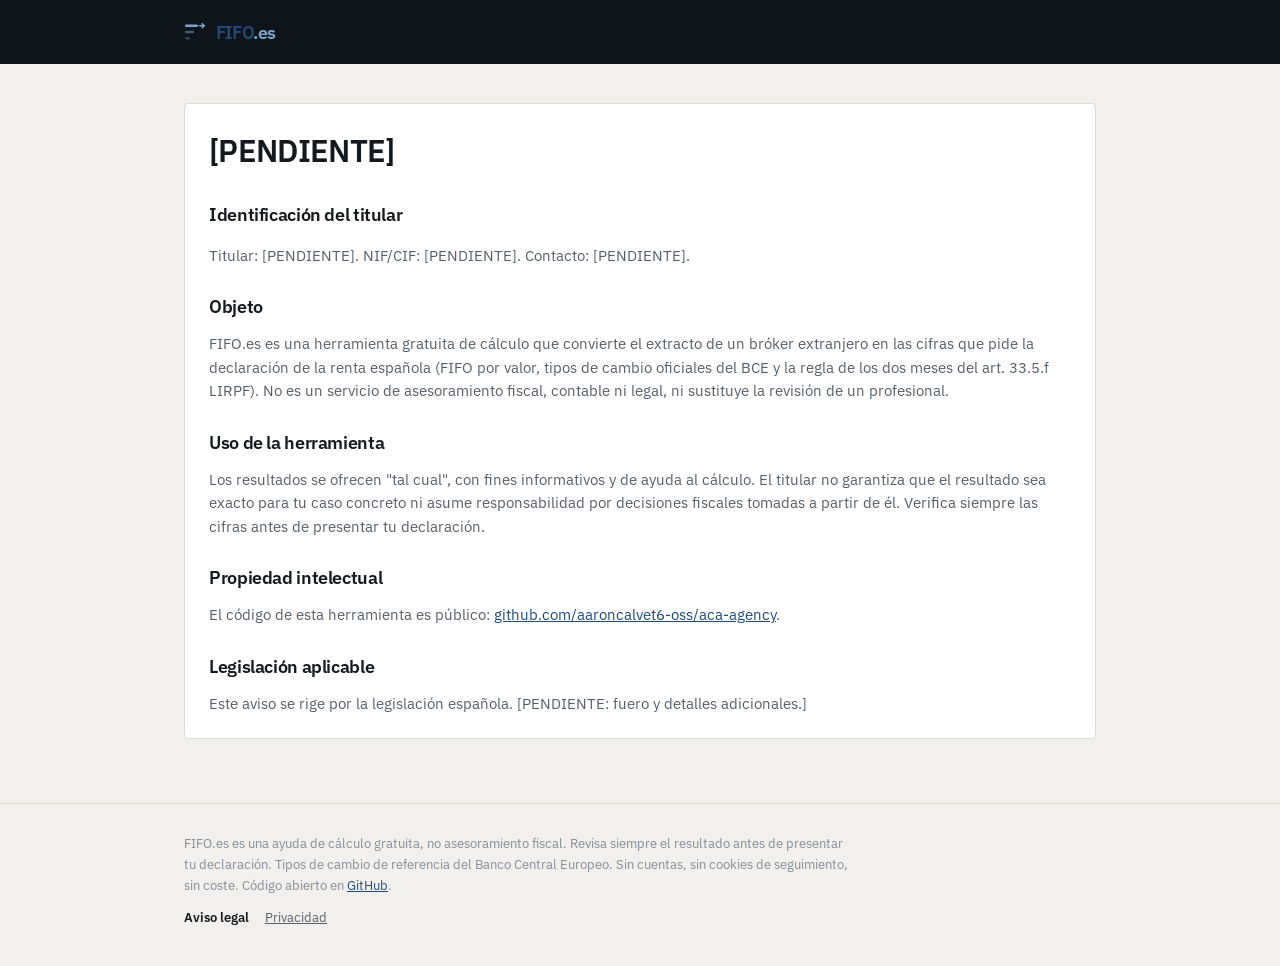
==== web/aviso-legal/index.html @ 1e1aaac0 "Cinco arreglos de detalle en la calculadora y añade /aviso-legal y /privacidad Arreglos: - El icono " ====
<!DOCTYPE html>
<html lang="es">
<head>
<meta charset="UTF-8">
<meta name="viewport" content="width=device-width, initial-scale=1">
<title>Aviso legal — FIFO.es</title>
<meta name="description" content="Aviso legal de FIFO.es.">
<link rel="icon" type="image/svg+xml" href="[data-uri]">
<link rel="preconnect" href="https://fonts.googleapis.com">
<link rel="preconnect" href="https://fonts.gstatic.com" crossorigin>
<link rel="stylesheet" href="https://fonts.googleapis.com/css2?family=IBM+Plex+Mono:wght@400;450;500;600&family=IBM+Plex+Sans:wght@400;450;500;600;700&display=swap">
<link rel="stylesheet" href="../estilo.css">
</head>
<body>

<header class="top">
  <div class="wrap">
    <a href="../" class="brand" style="text-decoration:none">
      <svg width="22" height="22" viewBox="0 0 22 22" fill="none" aria-hidden="true">
        <rect x="1" y="3.5" width="13" height="2.4" rx="1.2" fill="#7BA7D4"/>
        <rect x="1" y="9.8" width="9" height="2.4" rx="1.2" fill="#4E7CA8" opacity=".75"/>
        <rect x="1" y="16.1" width="5" height="2.4" rx="1.2" fill="#4E7CA8" opacity=".45"/>
        <path d="M15.6 4.7h4.6M20.2 4.7l-2-2M20.2 4.7l-2 2" stroke="#7BA7D4" stroke-width="1.6" stroke-linecap="round" stroke-linejoin="round"/>
      </svg>
      <b>FIFO<i>.es</i></b>
    </a>
  </div>
</header>

<main>
  <div class="wrap pila">
    <div class="card pad texto-legal">
      <h1>[PENDIENTE]</h1>

      <h2>Identificación del titular</h2>
      <p>Titular: [PENDIENTE]. NIF/CIF: [PENDIENTE]. Contacto: [PENDIENTE].</p>

      <h2>Objeto</h2>
      <p>
        FIFO.es es una herramienta gratuita de cálculo que convierte el extracto de un bróker extranjero en
        las cifras que pide la declaración de la renta española (FIFO por valor, tipos de cambio oficiales
        del BCE y la regla de los dos meses del art. 33.5.f LIRPF). No es un servicio de asesoramiento fiscal,
        contable ni legal, ni sustituye la revisión de un profesional.
      </p>

      <h2>Uso de la herramienta</h2>
      <p>
        Los resultados se ofrecen "tal cual", con fines informativos y de ayuda al cálculo. El titular no
        garantiza que el resultado sea exacto para tu caso concreto ni asume responsabilidad por decisiones
        fiscales tomadas a partir de él. Verifica siempre las cifras antes de presentar tu declaración.
      </p>

      <h2>Propiedad intelectual</h2>
      <p>
        El código de esta herramienta es público:
        <a href="https://github.com/aaroncalvet6-oss/aca-agency" target="_blank" rel="noopener">github.com/aaroncalvet6-oss/aca-agency</a>.
      </p>

      <h2>Legislación aplicable</h2>
      <p>Este aviso se rige por la legislación española. [PENDIENTE: fuero y detalles adicionales.]</p>
    </div>
  </div>
</main>

<footer class="pie">
  <div class="wrap">
    <p>
      FIFO.es es una ayuda de cálculo gratuita, no asesoramiento fiscal. Revisa siempre el resultado antes
      de presentar tu declaración. Tipos de cambio de referencia del Banco Central Europeo. Sin cuentas,
      sin cookies de seguimiento, sin coste. Código abierto en
      <a href="https://github.com/aaroncalvet6-oss/aca-agency" target="_blank" rel="noopener">GitHub</a>.
    </p>
    <nav>
      <a href="../aviso-legal/" aria-current="page">Aviso legal</a>
      <a href="../privacidad/">Privacidad</a>
    </nav>
  </div>
</footer>

</body>
</html>
---- web/estilo.css ----
/* FIFO.es — sistema de diseño compartido por todas las páginas.
   Tokens y reglas tomados de diseno-referencia.html (maqueta aprobada):
   IBM Plex Sans + IBM Plex Mono (ninguna otra familia), radio de 4px,
   bordes de 1px, sin sombras difusas, cifra principal en mono al tamaño
   exacto de la maqueta, tabular-nums en toda cifra, coma decimal española
   en toda la página (la conversión número→texto vive en cada app.js). */

:root {
  --ink:        #0E1419;
  --ink-2:      #1B242D;
  --paper:      #F2F0EC;
  --surface:    #FFFFFF;
  --surface-2:  #F7F5F2;
  --text:       #14191E;
  --text-2:     #55606B;
  --text-3:     #838D97;
  --line:       #E0DCD5;
  --line-2:     #EDEAE5;

  --accent:     #1F4B7A;
  --accent-2:   #2E6BA8;
  --accent-wash:#E8EFF6;

  --gain:       #1A6B4F;
  --loss:       #A33228;
  --warn:       #8A5A12;
  --warn-wash:  #FBF2E0;

  --f-sans:  "IBM Plex Sans", -apple-system, "Segoe UI", sans-serif;
  --f-mono:  "IBM Plex Mono", ui-monospace, Menlo, monospace;

  --r: 4px;
}

@media (prefers-color-scheme: dark) {
  :root:not([data-theme="light"]) {
    --ink:        #070A0D;
    --ink-2:      #10161C;
    --paper:      #0C1116;
    --surface:    #141A21;
    --surface-2:  #1A2128;
    --text:       #E8EAEC;
    --text-2:     #A2AAB3;
    --text-3:     #6E7883;
    --line:       #232B34;
    --line-2:     #1C232B;
    --accent:     #7BA7D4;
    --accent-2:   #9DC0E3;
    --accent-wash:#15212E;
    --gain:       #52B78E;
    --loss:       #E0796C;
    --warn:       #D6A254;
    --warn-wash:  #2A2113;
  }
}

* { box-sizing: border-box; }
html { color-scheme: light dark; }

body {
  margin: 0;
  background: var(--paper);
  color: var(--text);
  font-family: var(--f-sans);
  font-size: 15.5px;
  line-height: 1.6;
  -webkit-font-smoothing: antialiased;
}

h1, h2, h3 { margin: 0; font-family: var(--f-sans); font-weight: 600; letter-spacing: -0.021em; }
p { margin: 0; }
a { color: var(--accent); }
.wrap { max-width: 60rem; margin: 0 auto; padding: 0 1.5rem; }

.mono { font-family: var(--f-mono); font-variant-numeric: tabular-nums; }
.lbl {
  font-family: var(--f-mono); font-size: 0.66rem; font-weight: 500;
  letter-spacing: 0.13em; text-transform: uppercase; color: var(--text-3);
}

.oculto { display: none !important; }
.visualmente-oculto {
  position: absolute; width: 1px; height: 1px; padding: 0; margin: -1px;
  overflow: hidden; clip: rect(0, 0, 0, 0); white-space: nowrap; border: 0;
}

:focus-visible { outline: 2px solid var(--accent); outline-offset: 2px; }

@media (prefers-reduced-motion: reduce) {
  * { animation-duration: 0.01ms !important; animation-iteration-count: 1 !important; transition-duration: 0.01ms !important; }
}

/* ── cabecera + navegación entre herramientas ── */
header.top { background: var(--ink); color: #EEF1F3; padding: 1.1rem 0; }
header.top .wrap { display: flex; align-items: center; justify-content: space-between; gap: 1rem; flex-wrap: wrap; }
.brand { display: flex; align-items: center; gap: 0.6rem; }
.brand svg { display: block; }
.brand b { font-family: var(--f-sans); font-size: 1.14rem; font-weight: 600; letter-spacing: -0.03em; }
.brand b i { font-style: normal; color: #7BA7D4; }

/* nav.herramientas: sin usar todavía — se añade al índice de cada página
   solo cuando exista de verdad, para no enlazar nunca a un 404. */
nav.herramientas { background: var(--ink-2); border-bottom: 1px solid #263039; }
nav.herramientas .wrap { display: flex; gap: 1.5rem; overflow-x: auto; }
nav.herramientas a {
  display: block; padding: 0.7rem 0; font-size: 0.82rem; color: #A8B3BC;
  text-decoration: none; border-bottom: 2px solid transparent; white-space: nowrap;
}
nav.herramientas a:hover { color: #FFF; }
nav.herramientas a[aria-current="page"] { color: #FFF; border-bottom-color: var(--accent); font-weight: 600; }

.bce-error {
  background: var(--warn-wash);
  border-bottom: 1px solid var(--line);
  color: var(--warn);
  font-size: 0.85rem;
  padding: 0.7rem 0;
}

/* ── hero ── */
.hero { background: var(--ink-2); color: #E7EBEE; padding: 3.2rem 0 3.6rem; border-bottom: 1px solid #263039; }
.hero .wrap { display: grid; grid-template-columns: minmax(0,1.15fr) minmax(0,1fr); gap: 3rem; align-items: start; }
.hero h1 { font-size: clamp(1.7rem, 3.4vw, 2.35rem); line-height: 1.18; color: #FFF; }
.hero .sub { margin-top: 0.9rem; color: #A8B3BC; font-size: 1.02rem; max-width: 30rem; }
.whats { display: flex; flex-direction: column; gap: 0.1rem; }
.whats div { padding: 0.62rem 0; border-bottom: 1px solid #232D36; display: grid; grid-template-columns: 1.6rem 1fr; gap: 0.7rem; align-items: baseline; }
.whats div:last-child { border-bottom: none; }
.whats span.n { font-family: var(--f-mono); font-size: 0.68rem; color: #5E7EA0; }
.whats span.t { font-size: 0.9rem; color: #C3CBD2; }
.whats b { color: #FFF; font-weight: 600; }

/* ── hero simple, para páginas sin los 4 puntos ── */
.hero.simple .wrap { grid-template-columns: 1fr; gap: 0; }
.hero.simple .sub { max-width: 38rem; }

/* ── estado del motor (antes de que aparezcan los pasos) ── */
.estado-motor {
  display: flex; align-items: center; gap: 0.6rem;
  color: var(--text-2); font-size: 0.88rem;
  padding: 1.1rem 0;
}
.spinner {
  width: 14px; height: 14px; border: 2px solid var(--line); border-top-color: var(--accent);
  border-radius: 50%; animation: girar 0.8s linear infinite; flex: none;
}
@keyframes girar { to { transform: rotate(360deg); } }
.estado-motor.aviso-error { color: var(--loss); }

/* ── pasos ── */
.steps { background: var(--surface); border-bottom: 1px solid var(--line); position: sticky; top: 0; z-index: 5; }
.steps .wrap { display: flex; gap: 0; }
.step { flex: 1; padding: 0.85rem 0.2rem; display: flex; align-items: center; justify-content: center; gap: 0.55rem; border-bottom: 2px solid transparent; }
.step i { font-style: normal; width: 1.35rem; height: 1.35rem; border-radius: 50%; border: 1px solid var(--line); display: grid; place-items: center; font-family: var(--f-mono); font-size: 0.66rem; color: var(--text-3); flex-shrink: 0; }
.step span { font-size: 0.86rem; color: var(--text-3); }
.step.done i { background: var(--accent); border-color: var(--accent); color: #FFF; }
.step.done span { color: var(--text-2); }
.step.on { border-bottom-color: var(--accent); }
.step.on i { background: var(--accent); border-color: var(--accent); color: #FFF; }
.step.on span { color: var(--text); font-weight: 600; }

main { padding: 2.4rem 0 4rem; }
.card { background: var(--surface); border: 1px solid var(--line); border-radius: var(--r); }
.card + .card, .card + button, button.cta + .card { margin-top: 0.9rem; }
.pad { padding: 1.4rem 1.5rem; }
.pila { display: flex; flex-direction: column; gap: 0.9rem; }

/* ── ficheros ── */
.filerow { display: flex; align-items: center; justify-content: space-between; gap: 1rem; padding: 0.8rem 1rem; background: var(--surface-2); border: 1px solid var(--line-2); border-radius: var(--r); }
.filerow + .filerow { margin-top: 0.5rem; }
.filerow .nm { display: flex; align-items: center; gap: 0.6rem; font-size: 0.92rem; font-family: var(--f-mono); overflow: hidden; text-overflow: ellipsis; white-space: nowrap; }
.filerow .sz { color: var(--text-3); font-size: 0.84rem; }
.filerow a { color: var(--text-2); font-size: 0.84rem; cursor: pointer; background: none; border: none; font: inherit; padding: 0; flex: none; }
.filerow a:hover { color: var(--loss); }
.privacy { margin-top: 0.75rem; font-size: 0.83rem; color: var(--text-2); display: flex; gap: 0.45rem; align-items: baseline; }
.privacy b { color: var(--text); font-weight: 600; }

.zona-drop {
  border: 1px dashed var(--line); border-radius: var(--r); padding: 2.2rem 1rem;
  text-align: center; cursor: pointer; transition: border-color 0.15s, background 0.15s;
}
.zona-drop:hover, .zona-drop:focus-visible, .zona-drop.sobre-elemento { border-color: var(--accent); background: var(--accent-wash); }
.zona-drop-titulo { margin: 0 0 0.3rem; font-size: 0.98rem; }
.texto-pequeno { font-size: 0.82rem; color: var(--text-2); }
.zona-drop .texto-pequeno { margin: 0 auto; max-width: 40ch; }

/* ── mapeo plegado / expandido ── */
details.card { padding: 0; }
details.card > summary { list-style: none; cursor: pointer; }
details.card > summary::-webkit-details-marker { display: none; }

.collapsed { display: flex; align-items: center; justify-content: space-between; gap: 1rem; padding: 1rem 1.5rem; }
.collapsed .left { display: flex; align-items: center; gap: 0.7rem; }
.tick { width: 1.1rem; height: 1.1rem; border-radius: 50%; background: var(--gain); display: grid; place-items: center; flex-shrink: 0; }
.tick.alerta { background: var(--warn); }
.tick svg { display: block; }
.collapsed .t { font-size: 0.94rem; font-weight: 600; }
.collapsed .a { font-size: 0.85rem; color: var(--accent); }

.cuerpo-mapeo { padding: 0 1.5rem 1.4rem; border-top: 1px solid var(--line-2); display: flex; flex-direction: column; gap: 1.1rem; }
.cuerpo-mapeo > .pila { padding-top: 1.2rem; }

.notice {
  border-radius: var(--r); padding: 0.75rem 0.95rem; font-size: 0.85rem;
  border: 1px solid var(--line); background: var(--surface-2); color: var(--text-2);
}
.notice-info { background: var(--accent-wash); border-color: var(--line); color: var(--text); }
.notice-error { background: var(--warn-wash); border-color: var(--line); color: var(--loss); }

.tabla-mapeo { width: 100%; border-collapse: collapse; font-size: 0.88rem; }
.tabla-mapeo th, .tabla-mapeo td { text-align: left; padding: 0.45rem 0.4rem; border-bottom: 1px solid var(--line-2); font-weight: 400; }
.tabla-mapeo thead th { font-family: var(--f-mono); font-size: 0.64rem; letter-spacing: 0.1em; text-transform: uppercase; color: var(--text-3); font-weight: 500; }
.tabla-mapeo select { width: 100%; }
.campo-obligatorio-marca { color: var(--loss); }

select, input[type="text"], input[type="number"], input[type="date"] {
  font: inherit; font-size: 0.88rem; padding: 0.4rem 0.55rem;
  border: 1px solid var(--line); border-radius: var(--r);
  background: var(--surface); color: var(--text); max-width: 100%;
}

.fila-preset { display: flex; flex-wrap: wrap; align-items: center; gap: 0.5rem; }
.fila-preset label { font-weight: 600; font-size: 0.86rem; }

.preset-activo { display: flex; flex-wrap: wrap; align-items: center; gap: 0.6rem; font-size: 0.86rem; color: var(--text-2); }
.preset-activo b { color: var(--text); }
.boton-enlace {
  font: inherit; font-size: 0.83rem; color: var(--loss); background: none;
  border: none; padding: 0; cursor: pointer; text-decoration: underline;
}
.boton-enlace:hover { color: var(--loss); opacity: 0.8; }

.vista-previa { font-size: 0.86rem; }
.vista-previa summary { cursor: pointer; color: var(--accent); }
.vista-previa[open] summary { margin-bottom: 0.6rem; }

.tabla-scroll { overflow-x: auto; margin-top: 0.5rem; border: 1px solid var(--line-2); border-radius: var(--r); }
.tabla-scroll table { border-collapse: collapse; width: 100%; font-size: 0.78rem; white-space: nowrap; }
.tabla-scroll th, .tabla-scroll td { padding: 0.35rem 0.55rem; border-bottom: 1px solid var(--line-2); font-family: var(--f-mono); text-align: left; }
.tabla-scroll tr:last-child td { border-bottom: none; }

/* ── botones ── */
.cta {
  width: 100%; margin-top: 0.9rem; padding: 0.95rem; background: var(--accent); color: #FFF;
  border: none; border-radius: var(--r); font-family: var(--f-sans); font-size: 0.98rem;
  font-weight: 600; cursor: pointer; letter-spacing: 0.01em;
}
.cta:disabled { background: var(--line); color: var(--text-3); cursor: not-allowed; }
.cta:hover:not(:disabled) { background: var(--accent-2); }

.boton-secundario {
  font: inherit; font-weight: 600; font-size: 0.86rem; padding: 0.55rem 1rem;
  border-radius: var(--r); border: 1px solid var(--accent); background: transparent;
  color: var(--accent); cursor: pointer;
}
.boton-secundario:hover { background: var(--accent-wash); }

/* ── resultado ── */
.result { margin-top: 1.6rem; background: var(--surface); border: 1px solid var(--line); border-top: 3px solid var(--accent); border-radius: var(--r); overflow: hidden; }
.result .head { padding: 1.9rem 1.5rem 1.8rem; border-bottom: 1px solid var(--line-2); }
.result .ej { font-family: var(--f-mono); font-size: 0.68rem; letter-spacing: 0.12em; text-transform: uppercase; color: var(--text-3); }
.result .kind { margin-top: 0.95rem; font-family: var(--f-mono); font-size: 0.7rem; letter-spacing: 0.14em; text-transform: uppercase; color: var(--gain); }
.result .kind.perdida { color: var(--loss); }
.result .kind.plano { color: var(--text-3); }
.result .big {
  font-family: var(--f-mono); font-size: clamp(2.3rem, 5.6vw, 3.3rem); font-weight: 500;
  line-height: 1.05; letter-spacing: -0.035em; color: var(--text);
  font-variant-numeric: tabular-nums; margin-top: 0.4rem; text-align: left;
}
.result .big.chica { font-family: var(--f-sans); font-size: 1.35rem; font-weight: 600; letter-spacing: -0.01em; color: var(--text); }
.result .note { margin-top: 0.8rem; font-size: 0.86rem; color: var(--text-2); max-width: 34rem; }

.split2 { display: grid; grid-template-columns: repeat(auto-fit, minmax(15rem, 1fr)); }
.split2 > div { padding: 1.3rem 1.5rem; }
.split2 > div + div { border-left: 1px solid var(--line-2); }
@media (max-width: 560px) {
  .split2 > div + div { border-left: none; border-top: 1px solid var(--line-2); }
}
.kv { display: flex; justify-content: space-between; align-items: baseline; gap: 1rem; padding: 0.42rem 0; }
.kv + .kv { border-top: 1px solid var(--line-2); }
.kv .k { font-size: 0.88rem; color: var(--text-2); }
.kv .v { font-family: var(--f-mono); font-size: 0.9rem; font-variant-numeric: tabular-nums; }
.kv .v.fuerte { font-weight: 600; }
.nota-bloqueo { font-size: 0.78rem; color: var(--text-3); line-height: 1.5; padding: 0.1rem 0 0.3rem; border-top: 1px solid var(--line-2); margin-top: -1px; }

.sec { padding: 1.4rem 1.5rem; border-top: 1px solid var(--line-2); }
.sec h3 { font-size: 1.05rem; margin-bottom: 0.2rem; }
.sec .cap { font-size: 0.86rem; color: var(--text-2); margin-bottom: 1rem; font-family: var(--f-mono); }
.scroll { overflow-x: auto; }
table { width: 100%; min-width: 30rem; border-collapse: collapse; }
th, td { text-align: right; padding: 0.55rem 0.7rem; font-family: var(--f-mono); font-size: 0.83rem; font-variant-numeric: tabular-nums; white-space: nowrap; }
th:first-child, td:first-child { text-align: left; }
thead th { font-size: 0.64rem; letter-spacing: 0.1em; text-transform: uppercase; color: var(--text-3); font-weight: 500; border-bottom: 1px solid var(--line); padding-bottom: 0.5rem; }
tbody td { border-bottom: 1px solid var(--line-2); color: var(--text-2); }
tbody td:last-child { color: var(--text); font-weight: 500; }
tfoot td { padding-top: 0.6rem; font-weight: 600; color: var(--text); }
.rest { margin-top: 0.9rem; font-size: 0.84rem; color: var(--text-2); line-height: 1.6; }
.rest ul { margin: 0.4rem 0 0; padding-left: 1.05rem; }
.rest li { font-family: var(--f-mono); font-size: 0.79rem; color: var(--text-3); }

.sec .error-valor { font-size: 0.87rem; color: var(--loss); }

/* ── avisos (filas no procesadas) ── */
.avisos h3 { font-size: 1rem; margin-bottom: 0.6rem; }
.lista-avisos { margin: 0; padding-left: 1.1rem; font-size: 0.85rem; color: var(--text-2); display: flex; flex-direction: column; gap: 0.3rem; }

/* ── dónde va esto ── */
.where { background: var(--accent-wash); border: 1px solid var(--line); border-radius: var(--r); padding: 1.3rem 1.5rem; margin-top: 0.9rem; }
.where h3 { font-size: 1.02rem; margin-bottom: 0.55rem; }
.where p { font-size: 0.89rem; color: var(--text-2); }
.where p + p { margin-top: 0.5rem; }
.where .warn-note { margin-top: 0.85rem; padding-top: 0.75rem; border-top: 1px solid var(--line); font-size: 0.83rem; color: var(--warn); }

/* ── descarga gratuita del desglose ── */
.descarga { margin-top: 0.9rem; background: var(--surface); border: 1px solid var(--line); border-radius: var(--r); padding: 1.4rem 1.5rem; display: grid; grid-template-columns: minmax(0,1fr) auto; gap: 1.4rem; align-items: center; }
.descarga h3 { font-size: 1.05rem; }
.descarga p { font-size: 0.87rem; color: var(--text-2); margin-top: 0.35rem; max-width: 32rem; }
.descarga .btn { padding: 0.85rem 1.4rem; background: var(--ink); color: #FFF; border: none; border-radius: var(--r); font-family: var(--f-sans); font-size: 0.92rem; font-weight: 600; white-space: nowrap; cursor: pointer; }
.descarga .btn small { display: block; font-weight: 400; font-size: 0.74rem; color: #9FAAB4; margin-top: 0.1rem; }

/* ── secciones plegables: cómo funciona / FAQ ── */
.plegable summary { padding: 1.2rem 1.5rem; display: flex; align-items: baseline; justify-content: space-between; gap: 1rem; }
.plegable summary h2 { font-size: 1.05rem; }
.plegable summary::after { content: "＋"; color: var(--text-3); font-family: var(--f-mono); font-size: 0.9rem; }
.plegable[open] summary::after { content: "－"; }
.cuerpo-plegable { padding: 0 1.5rem 1.4rem; border-top: 1px solid var(--line-2); font-size: 0.88rem; color: var(--text-2); line-height: 1.65; }
.cuerpo-plegable > *:first-child { margin-top: 1.2rem; }

.lista-pasos-tecnicos { margin: 0 0 1rem; padding-left: 1.2rem; display: flex; flex-direction: column; gap: 0.6rem; }
.lista-pasos-tecnicos strong { color: var(--text); }

.lista-faq { display: flex; flex-direction: column; gap: 1rem; margin: 0; }
.lista-faq dt { font-weight: 700; color: var(--text); font-size: 0.95rem; }
.lista-faq dd { margin: 0.3rem 0 0; }

/* ── páginas de texto (aviso legal, privacidad) ── */
.texto-legal h2 { font-size: 1.1rem; margin-top: 1.6rem; }
.texto-legal h2:first-child { margin-top: 0; }
.texto-legal p { margin-top: 0.7rem; font-size: 0.92rem; color: var(--text-2); }
.texto-legal p:first-of-type { margin-top: 0.9rem; }

footer.pie { border-top: 1px solid var(--line); padding: 1.8rem 0 2.4rem; }
footer.pie p { font-size: 0.82rem; color: var(--text-3); max-width: 42rem; }
footer.pie nav { margin-top: 0.7rem; display: flex; gap: 1rem; flex-wrap: wrap; }
footer.pie nav a { font-size: 0.82rem; color: var(--text-2); }
footer.pie nav a[aria-current="page"] { color: var(--text); font-weight: 600; text-decoration: none; }

@media (max-width: 780px) {
  .hero .wrap { grid-template-columns: 1fr; gap: 1.8rem; }
  .descarga { grid-template-columns: 1fr; }
  .step span { display: none; }
}

@media (max-width: 480px) {
  .pad, .cuerpo-mapeo, .sec, .cuerpo-plegable, .plegable summary { padding-left: 1.1rem; padding-right: 1.1rem; }
  .result .head, .split2 > div { padding-left: 1.1rem; padding-right: 1.1rem; }
  .where, .descarga { padding-left: 1.1rem; padding-right: 1.1rem; }
  .wrap { padding: 0 1.1rem; }
}
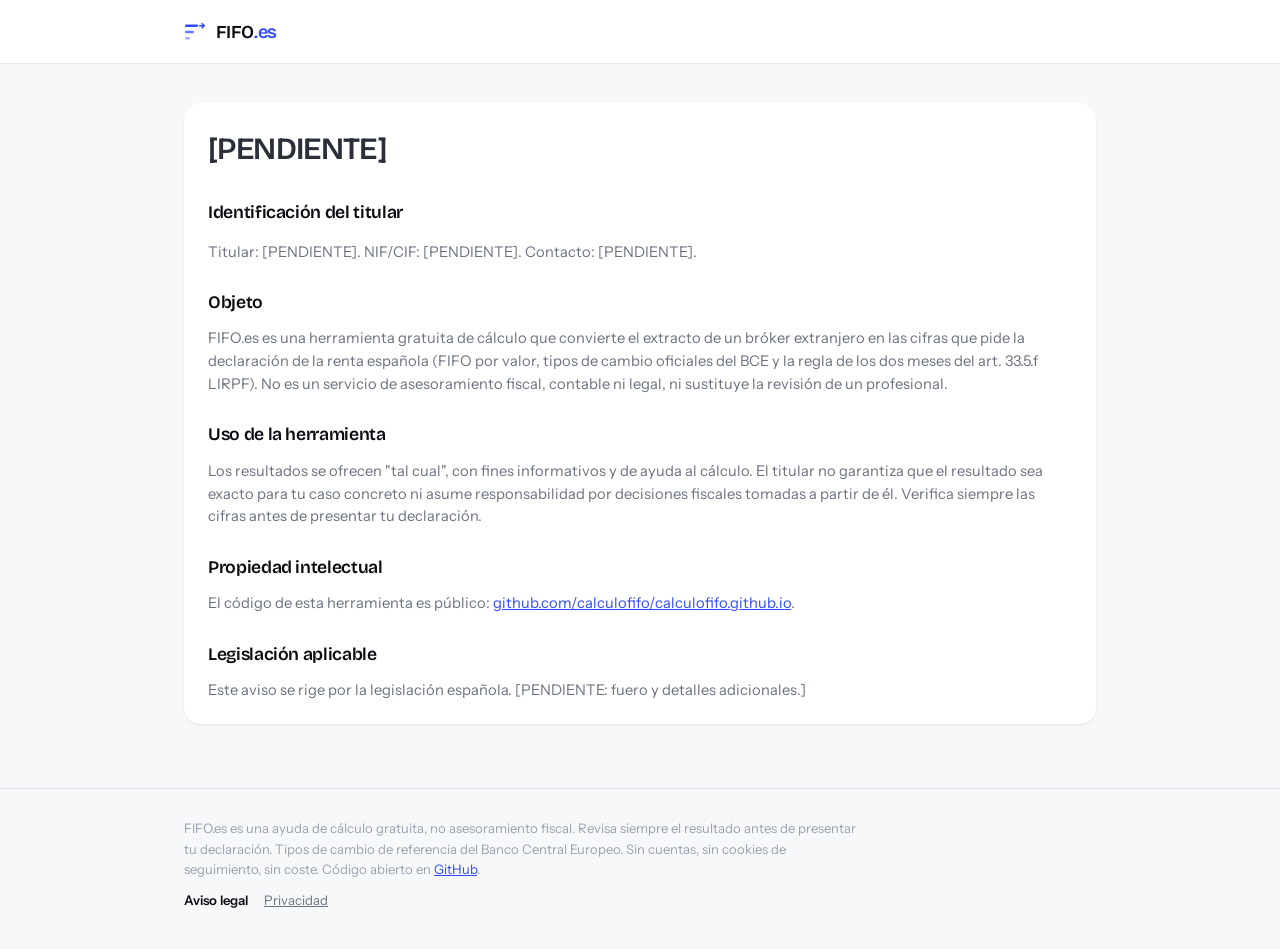
==== commit e9d44dbb: "Aplica la maqueta 2026 aprobada (diseno-2026.html) a toda la web publicada Sustituye el sistema de d" ====
--- a/web/aviso-legal/index.html
+++ b/web/aviso-legal/index.html
@@ -8,7 +8,7 @@
 <link rel="icon" type="image/svg+xml" href="[data-uri]">
 <link rel="preconnect" href="https://fonts.googleapis.com">
 <link rel="preconnect" href="https://fonts.gstatic.com" crossorigin>
-<link rel="stylesheet" href="https://fonts.googleapis.com/css2?family=IBM+Plex+Mono:wght@400;450;500;600&family=IBM+Plex+Sans:wght@400;450;500;600;700&display=swap">
+<link rel="stylesheet" href="https://fonts.googleapis.com/css2?family=Bricolage+Grotesque:opsz,wght@12..96,500;12..96,600;12..96,700&family=Instrument+Sans:wght@400;500;600;700&family=JetBrains+Mono:wght@400;500;600&display=swap">
 <link rel="stylesheet" href="../estilo.css">
 </head>
 <body>
@@ -17,10 +17,10 @@
   <div class="wrap">
     <a href="../" class="brand" style="text-decoration:none">
       <svg width="22" height="22" viewBox="0 0 22 22" fill="none" aria-hidden="true">
-        <rect x="1" y="3.5" width="13" height="2.4" rx="1.2" fill="#7BA7D4"/>
-        <rect x="1" y="9.8" width="9" height="2.4" rx="1.2" fill="#4E7CA8" opacity=".75"/>
-        <rect x="1" y="16.1" width="5" height="2.4" rx="1.2" fill="#4E7CA8" opacity=".45"/>
-        <path d="M15.6 4.7h4.6M20.2 4.7l-2-2M20.2 4.7l-2 2" stroke="#7BA7D4" stroke-width="1.6" stroke-linecap="round" stroke-linejoin="round"/>
+        <rect x="1" y="3.5" width="13" height="2.4" rx="1.2" fill="currentColor"/>
+        <rect x="1" y="9.8" width="9" height="2.4" rx="1.2" fill="currentColor" opacity=".75"/>
+        <rect x="1" y="16.1" width="5" height="2.4" rx="1.2" fill="currentColor" opacity=".45"/>
+        <path d="M15.6 4.7h4.6M20.2 4.7l-2-2M20.2 4.7l-2 2" stroke="currentColor" stroke-width="1.6" stroke-linecap="round" stroke-linejoin="round"/>
       </svg>
       <b>FIFO<i>.es</i></b>
     </a>
@@ -53,7 +53,7 @@
       <h2>Propiedad intelectual</h2>
       <p>
         El código de esta herramienta es público:
-        <a href="https://github.com/aaroncalvet6-oss/aca-agency" target="_blank" rel="noopener">github.com/aaroncalvet6-oss/aca-agency</a>.
+        <a href="https://github.com/calculofifo/calculofifo.github.io" target="_blank" rel="noopener">github.com/calculofifo/calculofifo.github.io</a>.
       </p>
 
       <h2>Legislación aplicable</h2>
@@ -68,7 +68,7 @@
       FIFO.es es una ayuda de cálculo gratuita, no asesoramiento fiscal. Revisa siempre el resultado antes
       de presentar tu declaración. Tipos de cambio de referencia del Banco Central Europeo. Sin cuentas,
       sin cookies de seguimiento, sin coste. Código abierto en
-      <a href="https://github.com/aaroncalvet6-oss/aca-agency" target="_blank" rel="noopener">GitHub</a>.
+      <a href="https://github.com/calculofifo/calculofifo.github.io" target="_blank" rel="noopener">GitHub</a>.
     </p>
     <nav>
       <a href="../aviso-legal/" aria-current="page">Aviso legal</a>
--- a/web/estilo.css
+++ b/web/estilo.css
@@ -1,57 +1,96 @@
 /* FIFO.es — sistema de diseño compartido por todas las páginas.
-   Tokens y reglas tomados de diseno-referencia.html (maqueta aprobada):
-   IBM Plex Sans + IBM Plex Mono (ninguna otra familia), radio de 4px,
-   bordes de 1px, sin sombras difusas, cifra principal en mono al tamaño
-   exacto de la maqueta, tabular-nums en toda cifra, coma decimal española
-   en toda la página (la conversión número→texto vive en cada app.js). */
+   Tokens y reglas tomados de diseno-2026.html (maqueta aprobada):
+   Bricolage Grotesque (titulares) + Instrument Sans (texto y cifras) +
+   JetBrains Mono (etiquetas y datos), fondo gris frío con tarjetas blancas
+   y sombra (sin bordes finos), radios 16/11/8px, acento índigo con verde
+   en ganancias / rojo en pérdidas / ámbar en bloqueado. La cifra principal
+   va en Instrument Sans 600 con tabular-nums, coma decimal española en
+   toda la página (la conversión número→texto vive en cada app.js) y el
+   signo menos es siempre el tipográfico real (− U+2212). */
 
 :root {
-  --ink:        #0E1419;
-  --ink-2:      #1B242D;
-  --paper:      #F2F0EC;
-  --surface:    #FFFFFF;
-  --surface-2:  #F7F5F2;
-  --text:       #14191E;
-  --text-2:     #55606B;
-  --text-3:     #838D97;
-  --line:       #E0DCD5;
-  --line-2:     #EDEAE5;
-
-  --accent:     #1F4B7A;
-  --accent-2:   #2E6BA8;
-  --accent-wash:#E8EFF6;
-
-  --gain:       #1A6B4F;
-  --loss:       #A33228;
-  --warn:       #8A5A12;
-  --warn-wash:  #FBF2E0;
-
-  --f-sans:  "IBM Plex Sans", -apple-system, "Segoe UI", sans-serif;
-  --f-mono:  "IBM Plex Mono", ui-monospace, Menlo, monospace;
-
-  --r: 4px;
+  --f-display: "Bricolage Grotesque", "Instrument Sans", system-ui, sans-serif;
+  --f-sans:    "Instrument Sans", system-ui, -apple-system, sans-serif;
+  --f-mono:    "JetBrains Mono", ui-monospace, Menlo, monospace;
+
+  --ground:   #F7F8FA;
+  --surface:  #FFFFFF;
+  --raised:   #FFFFFF;
+  --sunken:   #EFF1F5;
+  --hair:     #E3E6ED;
+
+  --ink:      #0B0D12;
+  --text:     #2A2F3A;
+  --muted:    #6B7280;
+  --faint:    #9AA1AE;
+
+  --accent:   #2F4BFF;
+  --accent-s: #EDF0FF;
+  --gain:     #0E9F6E;
+  --gain-s:   #E6F7F1;
+  --loss:     #E5484D;
+  --loss-s:   #FDECEC;
+  --warn:     #B45309;
+  --warn-s:   #FEF3E2;
+
+  --sh-1: 0 1px 2px rgba(11,13,18,.05), 0 1px 3px rgba(11,13,18,.04);
+  --sh-2: 0 2px 4px rgba(11,13,18,.04), 0 8px 24px rgba(11,13,18,.07);
+
+  --r-lg: 16px;
+  --r-md: 11px;
+  --r-sm: 8px;
 }
 
 @media (prefers-color-scheme: dark) {
   :root:not([data-theme="light"]) {
-    --ink:        #070A0D;
-    --ink-2:      #10161C;
-    --paper:      #0C1116;
-    --surface:    #141A21;
-    --surface-2:  #1A2128;
-    --text:       #E8EAEC;
-    --text-2:     #A2AAB3;
-    --text-3:     #6E7883;
-    --line:       #232B34;
-    --line-2:     #1C232B;
-    --accent:     #7BA7D4;
-    --accent-2:   #9DC0E3;
-    --accent-wash:#15212E;
-    --gain:       #52B78E;
-    --loss:       #E0796C;
-    --warn:       #D6A254;
-    --warn-wash:  #2A2113;
+    --ground:   #090B10;
+    --surface:  #12151D;
+    --raised:   #171B25;
+    --sunken:   #0E1119;
+    --hair:     #242936;
+
+    --ink:      #F4F6FA;
+    --text:     #C9D0DC;
+    --muted:    #8A93A3;
+    --faint:    #636C7C;
+
+    --accent:   #8296FF;
+    --accent-s: #1A2040;
+    --gain:     #3DD9A0;
+    --gain-s:   #0F2A22;
+    --loss:     #FF7075;
+    --loss-s:   #2E1618;
+    --warn:     #E0A44E;
+    --warn-s:   #2A1F10;
+
+    --sh-1: 0 1px 2px rgba(0,0,0,.4);
+    --sh-2: 0 2px 6px rgba(0,0,0,.35), 0 12px 32px rgba(0,0,0,.45);
   }
+}
+
+:root[data-theme="dark"] {
+  --ground:   #090B10;
+  --surface:  #12151D;
+  --raised:   #171B25;
+  --sunken:   #0E1119;
+  --hair:     #242936;
+
+  --ink:      #F4F6FA;
+  --text:     #C9D0DC;
+  --muted:    #8A93A3;
+  --faint:    #636C7C;
+
+  --accent:   #8296FF;
+  --accent-s: #1A2040;
+  --gain:     #3DD9A0;
+  --gain-s:   #0F2A22;
+  --loss:     #FF7075;
+  --loss-s:   #2E1618;
+  --warn:     #E0A44E;
+  --warn-s:   #2A1F10;
+
+  --sh-1: 0 1px 2px rgba(0,0,0,.4);
+  --sh-2: 0 2px 6px rgba(0,0,0,.35), 0 12px 32px rgba(0,0,0,.45);
 }
 
 * { box-sizing: border-box; }
@@ -59,23 +98,23 @@
 
 body {
   margin: 0;
-  background: var(--paper);
+  background: var(--ground);
   color: var(--text);
   font-family: var(--f-sans);
   font-size: 15.5px;
-  line-height: 1.6;
+  line-height: 1.55;
   -webkit-font-smoothing: antialiased;
 }
 
-h1, h2, h3 { margin: 0; font-family: var(--f-sans); font-weight: 600; letter-spacing: -0.021em; }
+h1, h2, h3 { margin: 0; font-family: var(--f-display); font-weight: 600; letter-spacing: -0.02em; }
 p { margin: 0; }
 a { color: var(--accent); }
 .wrap { max-width: 60rem; margin: 0 auto; padding: 0 1.5rem; }
 
 .mono { font-family: var(--f-mono); font-variant-numeric: tabular-nums; }
 .lbl {
-  font-family: var(--f-mono); font-size: 0.66rem; font-weight: 500;
-  letter-spacing: 0.13em; text-transform: uppercase; color: var(--text-3);
+  font-family: var(--f-mono); font-size: 0.68rem; font-weight: 500;
+  letter-spacing: 0.13em; text-transform: uppercase; color: var(--muted);
 }
 
 .oculto { display: none !important; }
@@ -91,43 +130,43 @@
 }
 
 /* ── cabecera + navegación entre herramientas ── */
-header.top { background: var(--ink); color: #EEF1F3; padding: 1.1rem 0; }
+header.top { background: var(--surface); border-bottom: 1px solid var(--hair); padding: 1.1rem 0; }
 header.top .wrap { display: flex; align-items: center; justify-content: space-between; gap: 1rem; flex-wrap: wrap; }
-.brand { display: flex; align-items: center; gap: 0.6rem; }
+.brand { display: flex; align-items: center; gap: 0.6rem; color: var(--accent); }
 .brand svg { display: block; }
-.brand b { font-family: var(--f-sans); font-size: 1.14rem; font-weight: 600; letter-spacing: -0.03em; }
-.brand b i { font-style: normal; color: #7BA7D4; }
+.brand b { font-family: var(--f-display); font-size: 1.14rem; font-weight: 600; letter-spacing: -0.02em; color: var(--ink); }
+.brand b i { font-style: normal; color: var(--accent); }
 
 /* nav.herramientas: sin usar todavía — se añade al índice de cada página
    solo cuando exista de verdad, para no enlazar nunca a un 404. */
-nav.herramientas { background: var(--ink-2); border-bottom: 1px solid #263039; }
+nav.herramientas { background: var(--sunken); border-bottom: 1px solid var(--hair); }
 nav.herramientas .wrap { display: flex; gap: 1.5rem; overflow-x: auto; }
 nav.herramientas a {
-  display: block; padding: 0.7rem 0; font-size: 0.82rem; color: #A8B3BC;
+  display: block; padding: 0.7rem 0; font-size: 0.82rem; color: var(--muted);
   text-decoration: none; border-bottom: 2px solid transparent; white-space: nowrap;
 }
-nav.herramientas a:hover { color: #FFF; }
-nav.herramientas a[aria-current="page"] { color: #FFF; border-bottom-color: var(--accent); font-weight: 600; }
+nav.herramientas a:hover { color: var(--ink); }
+nav.herramientas a[aria-current="page"] { color: var(--ink); border-bottom-color: var(--accent); font-weight: 600; }
 
 .bce-error {
-  background: var(--warn-wash);
-  border-bottom: 1px solid var(--line);
+  background: var(--warn-s);
+  border-bottom: 1px solid var(--hair);
   color: var(--warn);
   font-size: 0.85rem;
   padding: 0.7rem 0;
 }
 
 /* ── hero ── */
-.hero { background: var(--ink-2); color: #E7EBEE; padding: 3.2rem 0 3.6rem; border-bottom: 1px solid #263039; }
+.hero { background: var(--ground); color: var(--text); padding: 3.2rem 0 3.6rem; border-bottom: 1px solid var(--hair); }
 .hero .wrap { display: grid; grid-template-columns: minmax(0,1.15fr) minmax(0,1fr); gap: 3rem; align-items: start; }
-.hero h1 { font-size: clamp(1.7rem, 3.4vw, 2.35rem); line-height: 1.18; color: #FFF; }
-.hero .sub { margin-top: 0.9rem; color: #A8B3BC; font-size: 1.02rem; max-width: 30rem; }
+.hero h1 { font-size: clamp(1.9rem, 3.6vw, 2.6rem); line-height: 1.12; letter-spacing: -0.025em; color: var(--ink); }
+.hero .sub { margin-top: 0.9rem; color: var(--muted); font-size: 1.02rem; max-width: 30rem; }
 .whats { display: flex; flex-direction: column; gap: 0.1rem; }
-.whats div { padding: 0.62rem 0; border-bottom: 1px solid #232D36; display: grid; grid-template-columns: 1.6rem 1fr; gap: 0.7rem; align-items: baseline; }
+.whats div { padding: 0.62rem 0; border-bottom: 1px solid var(--hair); display: grid; grid-template-columns: 1.6rem 1fr; gap: 0.7rem; align-items: baseline; }
 .whats div:last-child { border-bottom: none; }
-.whats span.n { font-family: var(--f-mono); font-size: 0.68rem; color: #5E7EA0; }
-.whats span.t { font-size: 0.9rem; color: #C3CBD2; }
-.whats b { color: #FFF; font-weight: 600; }
+.whats span.n { font-family: var(--f-mono); font-size: 0.68rem; color: var(--faint); }
+.whats span.t { font-size: 0.9rem; color: var(--text); }
+.whats b { color: var(--ink); font-weight: 600; }
 
 /* ── hero simple, para páginas sin los 4 puntos ── */
 .hero.simple .wrap { grid-template-columns: 1fr; gap: 0; }
@@ -136,51 +175,51 @@
 /* ── estado del motor (antes de que aparezcan los pasos) ── */
 .estado-motor {
   display: flex; align-items: center; gap: 0.6rem;
-  color: var(--text-2); font-size: 0.88rem;
+  color: var(--muted); font-size: 0.88rem;
   padding: 1.1rem 0;
 }
 .spinner {
-  width: 14px; height: 14px; border: 2px solid var(--line); border-top-color: var(--accent);
+  width: 14px; height: 14px; border: 2px solid var(--hair); border-top-color: var(--accent);
   border-radius: 50%; animation: girar 0.8s linear infinite; flex: none;
 }
 @keyframes girar { to { transform: rotate(360deg); } }
 .estado-motor.aviso-error { color: var(--loss); }
 
 /* ── pasos ── */
-.steps { background: var(--surface); border-bottom: 1px solid var(--line); position: sticky; top: 0; z-index: 5; }
+.steps { background: var(--surface); border-bottom: 1px solid var(--hair); position: sticky; top: 0; z-index: 5; }
 .steps .wrap { display: flex; gap: 0; }
 .step { flex: 1; padding: 0.85rem 0.2rem; display: flex; align-items: center; justify-content: center; gap: 0.55rem; border-bottom: 2px solid transparent; }
-.step i { font-style: normal; width: 1.35rem; height: 1.35rem; border-radius: 50%; border: 1px solid var(--line); display: grid; place-items: center; font-family: var(--f-mono); font-size: 0.66rem; color: var(--text-3); flex-shrink: 0; }
-.step span { font-size: 0.86rem; color: var(--text-3); }
+.step i { font-style: normal; width: 1.35rem; height: 1.35rem; border-radius: 50%; border: 1px solid var(--hair); display: grid; place-items: center; font-family: var(--f-mono); font-size: 0.66rem; color: var(--faint); flex-shrink: 0; }
+.step span { font-size: 0.86rem; color: var(--faint); }
 .step.done i { background: var(--accent); border-color: var(--accent); color: #FFF; }
-.step.done span { color: var(--text-2); }
+.step.done span { color: var(--muted); }
 .step.on { border-bottom-color: var(--accent); }
 .step.on i { background: var(--accent); border-color: var(--accent); color: #FFF; }
-.step.on span { color: var(--text); font-weight: 600; }
+.step.on span { color: var(--ink); font-weight: 600; }
 
 main { padding: 2.4rem 0 4rem; }
-.card { background: var(--surface); border: 1px solid var(--line); border-radius: var(--r); }
+.card { background: var(--surface); box-shadow: var(--sh-1); border-radius: var(--r-lg); }
 .card + .card, .card + button, button.cta + .card { margin-top: 0.9rem; }
 .pad { padding: 1.4rem 1.5rem; }
 .pila { display: flex; flex-direction: column; gap: 0.9rem; }
 
 /* ── ficheros ── */
-.filerow { display: flex; align-items: center; justify-content: space-between; gap: 1rem; padding: 0.8rem 1rem; background: var(--surface-2); border: 1px solid var(--line-2); border-radius: var(--r); }
+.filerow { display: flex; align-items: center; justify-content: space-between; gap: 1rem; padding: 0.8rem 1rem; background: var(--sunken); border-radius: var(--r-md); }
 .filerow + .filerow { margin-top: 0.5rem; }
 .filerow .nm { display: flex; align-items: center; gap: 0.6rem; font-size: 0.92rem; font-family: var(--f-mono); overflow: hidden; text-overflow: ellipsis; white-space: nowrap; }
-.filerow .sz { color: var(--text-3); font-size: 0.84rem; }
-.filerow a { color: var(--text-2); font-size: 0.84rem; cursor: pointer; background: none; border: none; font: inherit; padding: 0; flex: none; }
+.filerow .sz { color: var(--faint); font-size: 0.84rem; }
+.filerow a { color: var(--muted); font-size: 0.84rem; cursor: pointer; background: none; border: none; font: inherit; padding: 0; flex: none; }
 .filerow a:hover { color: var(--loss); }
-.privacy { margin-top: 0.75rem; font-size: 0.83rem; color: var(--text-2); display: flex; gap: 0.45rem; align-items: baseline; }
-.privacy b { color: var(--text); font-weight: 600; }
+.privacy { margin-top: 0.75rem; font-size: 0.83rem; color: var(--muted); display: flex; gap: 0.45rem; align-items: baseline; }
+.privacy b { color: var(--ink); font-weight: 600; }
 
 .zona-drop {
-  border: 1px dashed var(--line); border-radius: var(--r); padding: 2.2rem 1rem;
+  border: 1px dashed var(--hair); border-radius: var(--r-lg); padding: 2.2rem 1rem;
   text-align: center; cursor: pointer; transition: border-color 0.15s, background 0.15s;
 }
-.zona-drop:hover, .zona-drop:focus-visible, .zona-drop.sobre-elemento { border-color: var(--accent); background: var(--accent-wash); }
-.zona-drop-titulo { margin: 0 0 0.3rem; font-size: 0.98rem; }
-.texto-pequeno { font-size: 0.82rem; color: var(--text-2); }
+.zona-drop:hover, .zona-drop:focus-visible, .zona-drop.sobre-elemento { border-color: var(--accent); background: var(--accent-s); }
+.zona-drop-titulo { margin: 0 0 0.3rem; font-size: 0.98rem; color: var(--ink); }
+.texto-pequeno { font-size: 0.82rem; color: var(--muted); }
 .zona-drop .texto-pequeno { margin: 0 auto; max-width: 40ch; }
 
 /* ── mapeo plegado / expandido ── */
@@ -193,36 +232,36 @@
 .tick { width: 1.1rem; height: 1.1rem; border-radius: 50%; background: var(--gain); display: grid; place-items: center; flex-shrink: 0; }
 .tick.alerta { background: var(--warn); }
 .tick svg { display: block; }
-.collapsed .t { font-size: 0.94rem; font-weight: 600; }
+.collapsed .t { font-size: 0.94rem; font-weight: 600; color: var(--ink); }
 .collapsed .a { font-size: 0.85rem; color: var(--accent); }
 
-.cuerpo-mapeo { padding: 0 1.5rem 1.4rem; border-top: 1px solid var(--line-2); display: flex; flex-direction: column; gap: 1.1rem; }
+.cuerpo-mapeo { padding: 0 1.5rem 1.4rem; border-top: 1px solid var(--hair); display: flex; flex-direction: column; gap: 1.1rem; }
 .cuerpo-mapeo > .pila { padding-top: 1.2rem; }
 
 .notice {
-  border-radius: var(--r); padding: 0.75rem 0.95rem; font-size: 0.85rem;
-  border: 1px solid var(--line); background: var(--surface-2); color: var(--text-2);
-}
-.notice-info { background: var(--accent-wash); border-color: var(--line); color: var(--text); }
-.notice-error { background: var(--warn-wash); border-color: var(--line); color: var(--loss); }
+  border-radius: var(--r-md); padding: 0.75rem 0.95rem; font-size: 0.85rem;
+  background: var(--sunken); color: var(--muted);
+}
+.notice-info { background: var(--accent-s); color: var(--text); }
+.notice-error { background: var(--warn-s); color: var(--loss); }
 
 .tabla-mapeo { width: 100%; border-collapse: collapse; font-size: 0.88rem; }
-.tabla-mapeo th, .tabla-mapeo td { text-align: left; padding: 0.45rem 0.4rem; border-bottom: 1px solid var(--line-2); font-weight: 400; }
-.tabla-mapeo thead th { font-family: var(--f-mono); font-size: 0.64rem; letter-spacing: 0.1em; text-transform: uppercase; color: var(--text-3); font-weight: 500; }
+.tabla-mapeo th, .tabla-mapeo td { text-align: left; padding: 0.45rem 0.4rem; border-bottom: 1px solid var(--hair); font-weight: 400; }
+.tabla-mapeo thead th { font-family: var(--f-mono); font-size: 0.64rem; letter-spacing: 0.1em; text-transform: uppercase; color: var(--faint); font-weight: 500; }
 .tabla-mapeo select { width: 100%; }
 .campo-obligatorio-marca { color: var(--loss); }
 
 select, input[type="text"], input[type="number"], input[type="date"] {
   font: inherit; font-size: 0.88rem; padding: 0.4rem 0.55rem;
-  border: 1px solid var(--line); border-radius: var(--r);
+  border: 1px solid var(--hair); border-radius: var(--r-sm);
   background: var(--surface); color: var(--text); max-width: 100%;
 }
 
 .fila-preset { display: flex; flex-wrap: wrap; align-items: center; gap: 0.5rem; }
-.fila-preset label { font-weight: 600; font-size: 0.86rem; }
-
-.preset-activo { display: flex; flex-wrap: wrap; align-items: center; gap: 0.6rem; font-size: 0.86rem; color: var(--text-2); }
-.preset-activo b { color: var(--text); }
+.fila-preset label { font-weight: 600; font-size: 0.86rem; color: var(--ink); }
+
+.preset-activo { display: flex; flex-wrap: wrap; align-items: center; gap: 0.6rem; font-size: 0.86rem; color: var(--muted); }
+.preset-activo b { color: var(--ink); }
 .boton-enlace {
   font: inherit; font-size: 0.83rem; color: var(--loss); background: none;
   border: none; padding: 0; cursor: pointer; text-decoration: underline;
@@ -233,116 +272,136 @@
 .vista-previa summary { cursor: pointer; color: var(--accent); }
 .vista-previa[open] summary { margin-bottom: 0.6rem; }
 
-.tabla-scroll { overflow-x: auto; margin-top: 0.5rem; border: 1px solid var(--line-2); border-radius: var(--r); }
+.tabla-scroll { overflow-x: auto; margin-top: 0.5rem; border-radius: var(--r-md); box-shadow: var(--sh-1); }
 .tabla-scroll table { border-collapse: collapse; width: 100%; font-size: 0.78rem; white-space: nowrap; }
-.tabla-scroll th, .tabla-scroll td { padding: 0.35rem 0.55rem; border-bottom: 1px solid var(--line-2); font-family: var(--f-mono); text-align: left; }
+.tabla-scroll th, .tabla-scroll td { padding: 0.35rem 0.55rem; border-bottom: 1px solid var(--hair); font-family: var(--f-mono); text-align: left; }
 .tabla-scroll tr:last-child td { border-bottom: none; }
 
 /* ── botones ── */
 .cta {
   width: 100%; margin-top: 0.9rem; padding: 0.95rem; background: var(--accent); color: #FFF;
-  border: none; border-radius: var(--r); font-family: var(--f-sans); font-size: 0.98rem;
+  border: none; border-radius: var(--r-md); font-family: var(--f-sans); font-size: 0.98rem;
   font-weight: 600; cursor: pointer; letter-spacing: 0.01em;
 }
-.cta:disabled { background: var(--line); color: var(--text-3); cursor: not-allowed; }
-.cta:hover:not(:disabled) { background: var(--accent-2); }
+.cta:disabled { background: var(--hair); color: var(--faint); cursor: not-allowed; }
+.cta:hover:not(:disabled) { filter: brightness(0.92); }
 
 .boton-secundario {
   font: inherit; font-weight: 600; font-size: 0.86rem; padding: 0.55rem 1rem;
-  border-radius: var(--r); border: 1px solid var(--accent); background: transparent;
+  border-radius: var(--r-md); border: 1px solid var(--accent); background: transparent;
   color: var(--accent); cursor: pointer;
 }
-.boton-secundario:hover { background: var(--accent-wash); }
+.boton-secundario:hover { background: var(--accent-s); }
 
 /* ── resultado ── */
-.result { margin-top: 1.6rem; background: var(--surface); border: 1px solid var(--line); border-top: 3px solid var(--accent); border-radius: var(--r); overflow: hidden; }
-.result .head { padding: 1.9rem 1.5rem 1.8rem; border-bottom: 1px solid var(--line-2); }
-.result .ej { font-family: var(--f-mono); font-size: 0.68rem; letter-spacing: 0.12em; text-transform: uppercase; color: var(--text-3); }
+.result { margin-top: 1.6rem; background: var(--surface); box-shadow: var(--sh-2); border-radius: var(--r-lg); overflow: hidden; }
+.result .head { padding: 1.9rem 1.9rem 1.7rem; border-bottom: 1px solid var(--hair); }
+.result .ej { font-family: var(--f-mono); font-size: 0.68rem; letter-spacing: 0.13em; text-transform: uppercase; color: var(--muted); }
 .result .kind { margin-top: 0.95rem; font-family: var(--f-mono); font-size: 0.7rem; letter-spacing: 0.14em; text-transform: uppercase; color: var(--gain); }
 .result .kind.perdida { color: var(--loss); }
-.result .kind.plano { color: var(--text-3); }
+.result .kind.plano { color: var(--faint); }
 .result .big {
-  font-family: var(--f-mono); font-size: clamp(2.3rem, 5.6vw, 3.3rem); font-weight: 500;
-  line-height: 1.05; letter-spacing: -0.035em; color: var(--text);
+  font-family: var(--f-sans); font-size: clamp(2.3rem, 5.6vw, 3.3rem); font-weight: 600;
+  line-height: 1.02; letter-spacing: -0.04em; color: var(--ink);
   font-variant-numeric: tabular-nums; margin-top: 0.4rem; text-align: left;
 }
-.result .big.chica { font-family: var(--f-sans); font-size: 1.35rem; font-weight: 600; letter-spacing: -0.01em; color: var(--text); }
-.result .note { margin-top: 0.8rem; font-size: 0.86rem; color: var(--text-2); max-width: 34rem; }
+.result .kind.perdida + .big { color: var(--loss); }
+.result .big.chica { font-family: var(--f-sans); font-size: 1.35rem; font-weight: 600; letter-spacing: -0.01em; color: var(--ink); }
+.result .note { margin-top: 0.8rem; font-size: 0.86rem; color: var(--muted); max-width: 34rem; }
 
 .split2 { display: grid; grid-template-columns: repeat(auto-fit, minmax(15rem, 1fr)); }
 .split2 > div { padding: 1.3rem 1.5rem; }
-.split2 > div + div { border-left: 1px solid var(--line-2); }
+.split2 > div + div { border-left: 1px solid var(--hair); }
 @media (max-width: 560px) {
-  .split2 > div + div { border-left: none; border-top: 1px solid var(--line-2); }
+  .split2 > div + div { border-left: none; border-top: 1px solid var(--hair); }
 }
 .kv { display: flex; justify-content: space-between; align-items: baseline; gap: 1rem; padding: 0.42rem 0; }
-.kv + .kv { border-top: 1px solid var(--line-2); }
-.kv .k { font-size: 0.88rem; color: var(--text-2); }
-.kv .v { font-family: var(--f-mono); font-size: 0.9rem; font-variant-numeric: tabular-nums; }
+.kv + .kv { border-top: 1px solid var(--hair); }
+.kv .k { font-size: 0.88rem; color: var(--muted); }
+.kv .v { font-family: var(--f-mono); font-size: 0.9rem; font-variant-numeric: tabular-nums; color: var(--ink); }
 .kv .v.fuerte { font-weight: 600; }
-.nota-bloqueo { font-size: 0.78rem; color: var(--text-3); line-height: 1.5; padding: 0.1rem 0 0.3rem; border-top: 1px solid var(--line-2); margin-top: -1px; }
-
-.sec { padding: 1.4rem 1.5rem; border-top: 1px solid var(--line-2); }
-.sec h3 { font-size: 1.05rem; margin-bottom: 0.2rem; }
-.sec .cap { font-size: 0.86rem; color: var(--text-2); margin-bottom: 1rem; font-family: var(--f-mono); }
+.kv.bloqueado .k, .kv.bloqueado .v { color: var(--warn); }
+.nota-bloqueo { font-size: 0.78rem; color: var(--faint); line-height: 1.5; padding: 0.1rem 0 0.3rem; border-top: 1px solid var(--hair); margin-top: -1px; }
+
+/* ── selector de ejercicio fiscal ── */
+.cabecera-ejercicio { display: flex; flex-direction: column; gap: 0.7rem; }
+.selector-ejercicio-fila { display: flex; align-items: center; gap: 0.8rem; flex-wrap: wrap; }
+.pills-ejercicio { display: flex; gap: 0.4rem; flex-wrap: wrap; }
+.pill-ejercicio {
+  font: inherit; font-family: var(--f-mono); font-size: 0.82rem; font-variant-numeric: tabular-nums;
+  padding: 0.35rem 0.85rem; border-radius: 999px; border: 0;
+  background: var(--surface); box-shadow: var(--sh-1); color: var(--muted); cursor: pointer;
+}
+.pill-ejercicio:hover { color: var(--ink); }
+.pill-ejercicio.activo { background: var(--ink); box-shadow: none; color: var(--ground); font-weight: 600; }
+.nota-fifo { font-size: 0.83rem; color: var(--muted); line-height: 1.55; }
+.nota-fifo b { color: var(--ink); font-family: var(--f-mono); font-variant-numeric: tabular-nums; }
+
+.sec { padding: 1.4rem 1.5rem; border-top: 1px solid var(--hair); }
+.sec h3 { font-size: 1.02rem; margin-bottom: 0.2rem; letter-spacing: -0.015em; }
+.sec .cap { font-size: 0.86rem; color: var(--muted); margin-bottom: 1rem; font-family: var(--f-mono); }
 .scroll { overflow-x: auto; }
 table { width: 100%; min-width: 30rem; border-collapse: collapse; }
 th, td { text-align: right; padding: 0.55rem 0.7rem; font-family: var(--f-mono); font-size: 0.83rem; font-variant-numeric: tabular-nums; white-space: nowrap; }
 th:first-child, td:first-child { text-align: left; }
-thead th { font-size: 0.64rem; letter-spacing: 0.1em; text-transform: uppercase; color: var(--text-3); font-weight: 500; border-bottom: 1px solid var(--line); padding-bottom: 0.5rem; }
-tbody td { border-bottom: 1px solid var(--line-2); color: var(--text-2); }
-tbody td:last-child { color: var(--text); font-weight: 500; }
-tfoot td { padding-top: 0.6rem; font-weight: 600; color: var(--text); }
-.rest { margin-top: 0.9rem; font-size: 0.84rem; color: var(--text-2); line-height: 1.6; }
+thead th { font-size: 0.63rem; letter-spacing: 0.11em; text-transform: uppercase; color: var(--faint); font-weight: 500; border-bottom: 1px solid var(--hair); padding-bottom: 0.5rem; }
+tbody td { border-bottom: 1px solid var(--hair); color: var(--ink); }
+tbody tr:hover td { background: var(--sunken); }
+td.g { color: var(--gain); }
+td.r { color: var(--loss); }
+td.w { color: var(--warn); }
+tfoot td { padding-top: 0.6rem; font-weight: 600; color: var(--ink); background: var(--sunken); }
+.rest { margin-top: 0.9rem; font-size: 0.84rem; color: var(--muted); line-height: 1.6; }
 .rest ul { margin: 0.4rem 0 0; padding-left: 1.05rem; }
-.rest li { font-family: var(--f-mono); font-size: 0.79rem; color: var(--text-3); }
+.rest li { font-family: var(--f-mono); font-size: 0.79rem; color: var(--faint); }
 
 .sec .error-valor { font-size: 0.87rem; color: var(--loss); }
 
 /* ── avisos (filas no procesadas) ── */
 .avisos h3 { font-size: 1rem; margin-bottom: 0.6rem; }
-.lista-avisos { margin: 0; padding-left: 1.1rem; font-size: 0.85rem; color: var(--text-2); display: flex; flex-direction: column; gap: 0.3rem; }
+.lista-avisos { margin: 0; padding-left: 1.1rem; font-size: 0.85rem; color: var(--muted); display: flex; flex-direction: column; gap: 0.3rem; }
 
 /* ── dónde va esto ── */
-.where { background: var(--accent-wash); border: 1px solid var(--line); border-radius: var(--r); padding: 1.3rem 1.5rem; margin-top: 0.9rem; }
-.where h3 { font-size: 1.02rem; margin-bottom: 0.55rem; }
-.where p { font-size: 0.89rem; color: var(--text-2); }
+.where { background: var(--accent-s); border-radius: var(--r-lg); padding: 1.3rem 1.5rem; margin-top: 0.9rem; }
+.where h3 { font-size: 1.02rem; margin-bottom: 0.55rem; color: var(--ink); }
+.where p { font-size: 0.89rem; color: var(--text); }
 .where p + p { margin-top: 0.5rem; }
-.where .warn-note { margin-top: 0.85rem; padding-top: 0.75rem; border-top: 1px solid var(--line); font-size: 0.83rem; color: var(--warn); }
+.where .warn-note { margin-top: 0.85rem; padding-top: 0.75rem; border-top: 1px solid var(--hair); font-size: 0.83rem; color: var(--warn); }
 
 /* ── descarga gratuita del desglose ── */
-.descarga { margin-top: 0.9rem; background: var(--surface); border: 1px solid var(--line); border-radius: var(--r); padding: 1.4rem 1.5rem; display: grid; grid-template-columns: minmax(0,1fr) auto; gap: 1.4rem; align-items: center; }
-.descarga h3 { font-size: 1.05rem; }
-.descarga p { font-size: 0.87rem; color: var(--text-2); margin-top: 0.35rem; max-width: 32rem; }
-.descarga .btn { padding: 0.85rem 1.4rem; background: var(--ink); color: #FFF; border: none; border-radius: var(--r); font-family: var(--f-sans); font-size: 0.92rem; font-weight: 600; white-space: nowrap; cursor: pointer; }
-.descarga .btn small { display: block; font-weight: 400; font-size: 0.74rem; color: #9FAAB4; margin-top: 0.1rem; }
+.descarga { margin-top: 0.9rem; background: var(--surface); box-shadow: var(--sh-1); border-radius: var(--r-lg); padding: 1.4rem 1.5rem; display: grid; grid-template-columns: minmax(0,1fr) auto; gap: 1.4rem; align-items: center; }
+.descarga h3 { font-size: 1.05rem; color: var(--ink); }
+.descarga p { font-size: 0.87rem; color: var(--muted); margin-top: 0.35rem; max-width: 32rem; }
+.descarga .btn { padding: 0.85rem 1.4rem; background: var(--accent); color: #FFF; border: none; border-radius: var(--r-md); font-family: var(--f-sans); font-size: 0.92rem; font-weight: 600; white-space: nowrap; cursor: pointer; }
+.descarga .btn:hover { filter: brightness(0.92); }
+.descarga .btn small { display: block; font-weight: 400; font-size: 0.74rem; color: rgba(255,255,255,.7); margin-top: 0.1rem; }
 
 /* ── secciones plegables: cómo funciona / FAQ ── */
 .plegable summary { padding: 1.2rem 1.5rem; display: flex; align-items: baseline; justify-content: space-between; gap: 1rem; }
 .plegable summary h2 { font-size: 1.05rem; }
-.plegable summary::after { content: "＋"; color: var(--text-3); font-family: var(--f-mono); font-size: 0.9rem; }
+.plegable summary::after { content: "＋"; color: var(--faint); font-family: var(--f-mono); font-size: 0.9rem; }
 .plegable[open] summary::after { content: "－"; }
-.cuerpo-plegable { padding: 0 1.5rem 1.4rem; border-top: 1px solid var(--line-2); font-size: 0.88rem; color: var(--text-2); line-height: 1.65; }
+.cuerpo-plegable { padding: 0 1.5rem 1.4rem; border-top: 1px solid var(--hair); font-size: 0.88rem; color: var(--muted); line-height: 1.65; }
 .cuerpo-plegable > *:first-child { margin-top: 1.2rem; }
 
 .lista-pasos-tecnicos { margin: 0 0 1rem; padding-left: 1.2rem; display: flex; flex-direction: column; gap: 0.6rem; }
-.lista-pasos-tecnicos strong { color: var(--text); }
+.lista-pasos-tecnicos strong { color: var(--ink); }
 
 .lista-faq { display: flex; flex-direction: column; gap: 1rem; margin: 0; }
-.lista-faq dt { font-weight: 700; color: var(--text); font-size: 0.95rem; }
+.lista-faq dt { font-weight: 700; color: var(--ink); font-size: 0.95rem; }
 .lista-faq dd { margin: 0.3rem 0 0; }
 
 /* ── páginas de texto (aviso legal, privacidad) ── */
-.texto-legal h2 { font-size: 1.1rem; margin-top: 1.6rem; }
+.texto-legal h2 { font-size: 1.1rem; margin-top: 1.6rem; color: var(--ink); }
 .texto-legal h2:first-child { margin-top: 0; }
-.texto-legal p { margin-top: 0.7rem; font-size: 0.92rem; color: var(--text-2); }
+.texto-legal p { margin-top: 0.7rem; font-size: 0.92rem; color: var(--muted); }
 .texto-legal p:first-of-type { margin-top: 0.9rem; }
 
-footer.pie { border-top: 1px solid var(--line); padding: 1.8rem 0 2.4rem; }
-footer.pie p { font-size: 0.82rem; color: var(--text-3); max-width: 42rem; }
+footer.pie { border-top: 1px solid var(--hair); padding: 1.8rem 0 2.4rem; }
+footer.pie p { font-size: 0.82rem; color: var(--faint); max-width: 42rem; }
 footer.pie nav { margin-top: 0.7rem; display: flex; gap: 1rem; flex-wrap: wrap; }
-footer.pie nav a { font-size: 0.82rem; color: var(--text-2); }
-footer.pie nav a[aria-current="page"] { color: var(--text); font-weight: 600; text-decoration: none; }
+footer.pie nav a { font-size: 0.82rem; color: var(--muted); }
+footer.pie nav a[aria-current="page"] { color: var(--ink); font-weight: 600; text-decoration: none; }
 
 @media (max-width: 780px) {
   .hero .wrap { grid-template-columns: 1fr; gap: 1.8rem; }
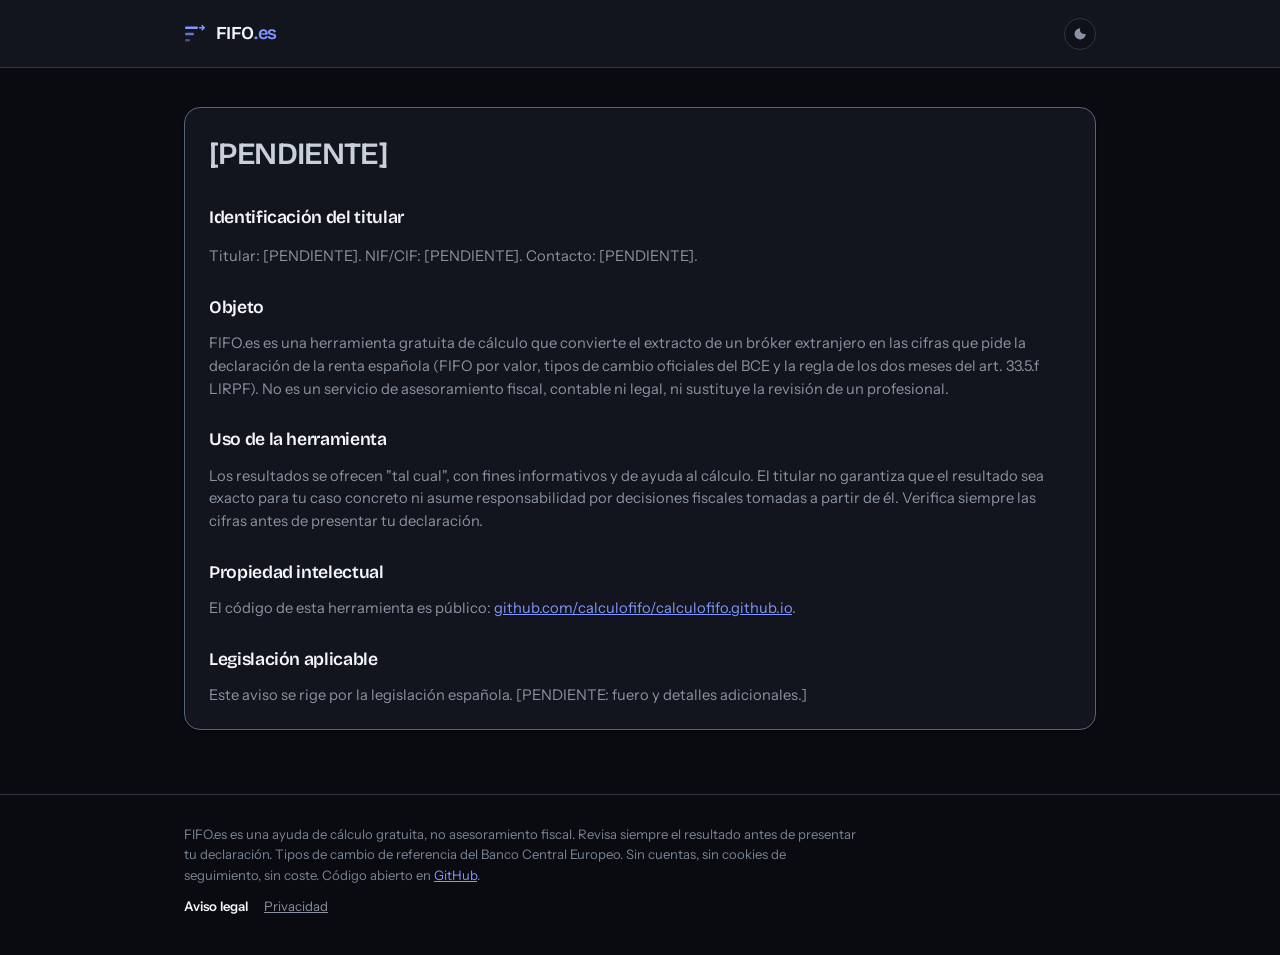
==== commit f3da414f: "Oscuro por defecto (con interruptor a claro) y carga de Pyodide más rápida 1. Modo oscuro por defect" ====
--- a/web/aviso-legal/index.html
+++ b/web/aviso-legal/index.html
@@ -2,6 +2,7 @@
 <html lang="es">
 <head>
 <meta charset="UTF-8">
+<script>try{if(localStorage.getItem("fifo-renta:tema")==="claro")document.documentElement.setAttribute("data-theme","light")}catch(e){}</script>
 <meta name="viewport" content="width=device-width, initial-scale=1">
 <title>Aviso legal — FIFO.es</title>
 <meta name="description" content="Aviso legal de FIFO.es.">
@@ -24,6 +25,18 @@
       </svg>
       <b>FIFO<i>.es</i></b>
     </a>
+    <button id="interruptor-tema" class="interruptor-tema" type="button" aria-pressed="false" aria-label="Cambiar a modo claro">
+      <svg class="icono-luna" width="15" height="15" viewBox="0 0 20 20" fill="none" aria-hidden="true">
+        <path d="M17 10.5A7.5 7.5 0 1 1 9.5 3a6 6 0 0 0 7.5 7.5Z" fill="currentColor"/>
+      </svg>
+      <svg class="icono-sol" width="15" height="15" viewBox="0 0 20 20" fill="none" aria-hidden="true">
+        <circle cx="10" cy="10" r="3.6" fill="currentColor"/>
+        <g stroke="currentColor" stroke-width="1.4" stroke-linecap="round">
+          <path d="M10 2.2v2"/><path d="M10 15.8v2"/><path d="M2.2 10h2"/><path d="M15.8 10h2"/>
+          <path d="M4.8 4.8l1.4 1.4"/><path d="M13.8 13.8l1.4 1.4"/><path d="M15.2 4.8l-1.4 1.4"/><path d="M6.2 13.8l-1.4 1.4"/>
+        </g>
+      </svg>
+    </button>
   </div>
 </header>
 
@@ -77,5 +90,6 @@
   </div>
 </footer>
 
+<script src="../tema.js"></script>
 </body>
 </html>
--- a/web/estilo.css
+++ b/web/estilo.css
@@ -6,18 +6,66 @@
    en ganancias / rojo en pérdidas / ámbar en bloqueado. La cifra principal
    va en Instrument Sans 600 con tabular-nums, coma decimal española en
    toda la página (la conversión número→texto vive en cada app.js) y el
-   signo menos es siempre el tipográfico real (− U+2212). */
+   signo menos es siempre el tipográfico real (− U+2212).
+
+   El oscuro es el tema por defecto (no sigue prefers-color-scheme: el
+   usuario decide, nunca el sistema) y por eso es el que lleva el diseño
+   principal aquí abajo. web/tema.js pone data-theme="light" en <html>
+   cuando el usuario activa el interruptor de la cabecera, y esa es la
+   ÚNICA condición que cambia de tema — de ahí el bloque
+   :root[data-theme="light"] con la paleta clara original de la maqueta.
+
+   --hair es el divisor discreto de dentro de una tarjeta (filas, celdas).
+   --hair-strong es el borde de un límite funcional (tarjeta, zona de
+   arrastrar, círculo de paso): en claro no hace falta (la sombra ya
+   separa la tarjeta del fondo), pero en oscuro una sombra sobre un fondo
+   casi negro no se nota, así que --card-border añade ahí un borde real
+   en vez de depender solo de --sh-1/--sh-2. Contraste comprobado
+   (WCAG): --faint 4.8:1 y --muted 5.9:1 sobre --surface (antes --faint
+   daba 3.45:1, por debajo del 4.5:1 exigido a texto normal). */
 
 :root {
   --f-display: "Bricolage Grotesque", "Instrument Sans", system-ui, sans-serif;
   --f-sans:    "Instrument Sans", system-ui, -apple-system, sans-serif;
   --f-mono:    "JetBrains Mono", ui-monospace, Menlo, monospace;
 
+  --ground:   #090B10;
+  --surface:  #12151D;
+  --raised:   #171B25;
+  --sunken:   #0E1119;
+  --hair:     #2E3644;
+  --hair-strong: #56657F;
+
+  --ink:      #F4F6FA;
+  --text:     #C9D0DC;
+  --muted:    #8A93A3;
+  --faint:    #7A8494;
+
+  --accent:   #8296FF;
+  --accent-s: #1A2040;
+  --gain:     #3DD9A0;
+  --gain-s:   #0F2A22;
+  --loss:     #FF7075;
+  --loss-s:   #2E1618;
+  --warn:     #E0A44E;
+  --warn-s:   #2A1F10;
+
+  --sh-1: 0 1px 2px rgba(0,0,0,.4);
+  --sh-2: 0 2px 6px rgba(0,0,0,.35), 0 12px 32px rgba(0,0,0,.45);
+  --card-border: 1px solid var(--hair-strong);
+
+  --r-lg: 16px;
+  --r-md: 11px;
+  --r-sm: 8px;
+}
+
+:root[data-theme="light"] {
   --ground:   #F7F8FA;
   --surface:  #FFFFFF;
   --raised:   #FFFFFF;
   --sunken:   #EFF1F5;
   --hair:     #E3E6ED;
+  --hair-strong: #E3E6ED;
 
   --ink:      #0B0D12;
   --text:     #2A2F3A;
@@ -35,66 +83,12 @@
 
   --sh-1: 0 1px 2px rgba(11,13,18,.05), 0 1px 3px rgba(11,13,18,.04);
   --sh-2: 0 2px 4px rgba(11,13,18,.04), 0 8px 24px rgba(11,13,18,.07);
-
-  --r-lg: 16px;
-  --r-md: 11px;
-  --r-sm: 8px;
-}
-
-@media (prefers-color-scheme: dark) {
-  :root:not([data-theme="light"]) {
-    --ground:   #090B10;
-    --surface:  #12151D;
-    --raised:   #171B25;
-    --sunken:   #0E1119;
-    --hair:     #242936;
-
-    --ink:      #F4F6FA;
-    --text:     #C9D0DC;
-    --muted:    #8A93A3;
-    --faint:    #636C7C;
-
-    --accent:   #8296FF;
-    --accent-s: #1A2040;
-    --gain:     #3DD9A0;
-    --gain-s:   #0F2A22;
-    --loss:     #FF7075;
-    --loss-s:   #2E1618;
-    --warn:     #E0A44E;
-    --warn-s:   #2A1F10;
-
-    --sh-1: 0 1px 2px rgba(0,0,0,.4);
-    --sh-2: 0 2px 6px rgba(0,0,0,.35), 0 12px 32px rgba(0,0,0,.45);
-  }
-}
-
-:root[data-theme="dark"] {
-  --ground:   #090B10;
-  --surface:  #12151D;
-  --raised:   #171B25;
-  --sunken:   #0E1119;
-  --hair:     #242936;
-
-  --ink:      #F4F6FA;
-  --text:     #C9D0DC;
-  --muted:    #8A93A3;
-  --faint:    #636C7C;
-
-  --accent:   #8296FF;
-  --accent-s: #1A2040;
-  --gain:     #3DD9A0;
-  --gain-s:   #0F2A22;
-  --loss:     #FF7075;
-  --loss-s:   #2E1618;
-  --warn:     #E0A44E;
-  --warn-s:   #2A1F10;
-
-  --sh-1: 0 1px 2px rgba(0,0,0,.4);
-  --sh-2: 0 2px 6px rgba(0,0,0,.35), 0 12px 32px rgba(0,0,0,.45);
+  --card-border: none;
 }
 
 * { box-sizing: border-box; }
-html { color-scheme: light dark; }
+html { color-scheme: dark; }
+html[data-theme="light"] { color-scheme: light; }
 
 body {
   margin: 0;
@@ -136,6 +130,19 @@
 .brand svg { display: block; }
 .brand b { font-family: var(--f-display); font-size: 1.14rem; font-weight: 600; letter-spacing: -0.02em; color: var(--ink); }
 .brand b i { font-style: normal; color: var(--accent); }
+
+/* ── interruptor de tema: discreto, en la cabecera ── */
+.interruptor-tema {
+  display: inline-flex; align-items: center; justify-content: center;
+  width: 2rem; height: 2rem; padding: 0; flex: none;
+  border: 1px solid var(--hair); border-radius: 999px;
+  background: var(--sunken); color: var(--muted); cursor: pointer;
+}
+.interruptor-tema:hover { color: var(--ink); border-color: var(--hair-strong); }
+.interruptor-tema svg { display: block; }
+.interruptor-tema .icono-sol { display: none; }
+:root[data-theme="light"] .interruptor-tema .icono-sol { display: block; }
+:root[data-theme="light"] .interruptor-tema .icono-luna { display: none; }
 
 /* nav.herramientas: sin usar todavía — se añade al índice de cada página
    solo cuando exista de verdad, para no enlazar nunca a un 404. */
@@ -173,23 +180,27 @@
 .hero.simple .sub { max-width: 38rem; }
 
 /* ── estado del motor (antes de que aparezcan los pasos) ── */
-.estado-motor {
-  display: flex; align-items: center; gap: 0.6rem;
-  color: var(--muted); font-size: 0.88rem;
-  padding: 1.1rem 0;
-}
+.estado-motor { color: var(--muted); font-size: 0.88rem; padding: 1.1rem 0; }
+.estado-motor-fila { display: flex; align-items: center; gap: 0.6rem; }
 .spinner {
   width: 14px; height: 14px; border: 2px solid var(--hair); border-top-color: var(--accent);
   border-radius: 50%; animation: girar 0.8s linear infinite; flex: none;
 }
 @keyframes girar { to { transform: rotate(360deg); } }
 .estado-motor.aviso-error { color: var(--loss); }
+.estado-motor.aviso-error .progreso-motor { display: none; }
+
+.progreso-motor { margin-top: 0.65rem; height: 4px; border-radius: 999px; background: var(--hair); overflow: hidden; }
+.progreso-motor-barra {
+  height: 100%; width: 0%; background: var(--accent); border-radius: inherit;
+  transition: width 0.2s ease-out;
+}
 
 /* ── pasos ── */
 .steps { background: var(--surface); border-bottom: 1px solid var(--hair); position: sticky; top: 0; z-index: 5; }
 .steps .wrap { display: flex; gap: 0; }
 .step { flex: 1; padding: 0.85rem 0.2rem; display: flex; align-items: center; justify-content: center; gap: 0.55rem; border-bottom: 2px solid transparent; }
-.step i { font-style: normal; width: 1.35rem; height: 1.35rem; border-radius: 50%; border: 1px solid var(--hair); display: grid; place-items: center; font-family: var(--f-mono); font-size: 0.66rem; color: var(--faint); flex-shrink: 0; }
+.step i { font-style: normal; width: 1.35rem; height: 1.35rem; border-radius: 50%; border: 1px solid var(--hair-strong); display: grid; place-items: center; font-family: var(--f-mono); font-size: 0.66rem; color: var(--faint); flex-shrink: 0; }
 .step span { font-size: 0.86rem; color: var(--faint); }
 .step.done i { background: var(--accent); border-color: var(--accent); color: #FFF; }
 .step.done span { color: var(--muted); }
@@ -198,13 +209,13 @@
 .step.on span { color: var(--ink); font-weight: 600; }
 
 main { padding: 2.4rem 0 4rem; }
-.card { background: var(--surface); box-shadow: var(--sh-1); border-radius: var(--r-lg); }
+.card { background: var(--surface); box-shadow: var(--sh-1); border: var(--card-border); border-radius: var(--r-lg); }
 .card + .card, .card + button, button.cta + .card { margin-top: 0.9rem; }
 .pad { padding: 1.4rem 1.5rem; }
 .pila { display: flex; flex-direction: column; gap: 0.9rem; }
 
 /* ── ficheros ── */
-.filerow { display: flex; align-items: center; justify-content: space-between; gap: 1rem; padding: 0.8rem 1rem; background: var(--sunken); border-radius: var(--r-md); }
+.filerow { display: flex; align-items: center; justify-content: space-between; gap: 1rem; padding: 0.8rem 1rem; background: var(--sunken); border: 1px solid var(--hair); border-radius: var(--r-md); }
 .filerow + .filerow { margin-top: 0.5rem; }
 .filerow .nm { display: flex; align-items: center; gap: 0.6rem; font-size: 0.92rem; font-family: var(--f-mono); overflow: hidden; text-overflow: ellipsis; white-space: nowrap; }
 .filerow .sz { color: var(--faint); font-size: 0.84rem; }
@@ -214,7 +225,7 @@
 .privacy b { color: var(--ink); font-weight: 600; }
 
 .zona-drop {
-  border: 1px dashed var(--hair); border-radius: var(--r-lg); padding: 2.2rem 1rem;
+  border: 1px dashed var(--hair-strong); border-radius: var(--r-lg); padding: 2.2rem 1rem;
   text-align: center; cursor: pointer; transition: border-color 0.15s, background 0.15s;
 }
 .zona-drop:hover, .zona-drop:focus-visible, .zona-drop.sobre-elemento { border-color: var(--accent); background: var(--accent-s); }
@@ -240,7 +251,7 @@
 
 .notice {
   border-radius: var(--r-md); padding: 0.75rem 0.95rem; font-size: 0.85rem;
-  background: var(--sunken); color: var(--muted);
+  background: var(--sunken); border: 1px solid var(--hair); color: var(--muted);
 }
 .notice-info { background: var(--accent-s); color: var(--text); }
 .notice-error { background: var(--warn-s); color: var(--loss); }
@@ -253,7 +264,7 @@
 
 select, input[type="text"], input[type="number"], input[type="date"] {
   font: inherit; font-size: 0.88rem; padding: 0.4rem 0.55rem;
-  border: 1px solid var(--hair); border-radius: var(--r-sm);
+  border: 1px solid var(--hair-strong); border-radius: var(--r-sm);
   background: var(--surface); color: var(--text); max-width: 100%;
 }
 
@@ -272,7 +283,7 @@
 .vista-previa summary { cursor: pointer; color: var(--accent); }
 .vista-previa[open] summary { margin-bottom: 0.6rem; }
 
-.tabla-scroll { overflow-x: auto; margin-top: 0.5rem; border-radius: var(--r-md); box-shadow: var(--sh-1); }
+.tabla-scroll { overflow-x: auto; margin-top: 0.5rem; border: 1px solid var(--hair); border-radius: var(--r-md); box-shadow: var(--sh-1); }
 .tabla-scroll table { border-collapse: collapse; width: 100%; font-size: 0.78rem; white-space: nowrap; }
 .tabla-scroll th, .tabla-scroll td { padding: 0.35rem 0.55rem; border-bottom: 1px solid var(--hair); font-family: var(--f-mono); text-align: left; }
 .tabla-scroll tr:last-child td { border-bottom: none; }
@@ -294,7 +305,7 @@
 .boton-secundario:hover { background: var(--accent-s); }
 
 /* ── resultado ── */
-.result { margin-top: 1.6rem; background: var(--surface); box-shadow: var(--sh-2); border-radius: var(--r-lg); overflow: hidden; }
+.result { margin-top: 1.6rem; background: var(--surface); box-shadow: var(--sh-2); border: var(--card-border); border-radius: var(--r-lg); overflow: hidden; }
 .result .head { padding: 1.9rem 1.9rem 1.7rem; border-bottom: 1px solid var(--hair); }
 .result .ej { font-family: var(--f-mono); font-size: 0.68rem; letter-spacing: 0.13em; text-transform: uppercase; color: var(--muted); }
 .result .kind { margin-top: 0.95rem; font-family: var(--f-mono); font-size: 0.7rem; letter-spacing: 0.14em; text-transform: uppercase; color: var(--gain); }
@@ -329,11 +340,11 @@
 .pills-ejercicio { display: flex; gap: 0.4rem; flex-wrap: wrap; }
 .pill-ejercicio {
   font: inherit; font-family: var(--f-mono); font-size: 0.82rem; font-variant-numeric: tabular-nums;
-  padding: 0.35rem 0.85rem; border-radius: 999px; border: 0;
+  padding: 0.35rem 0.85rem; border-radius: 999px; border: 1px solid var(--hair);
   background: var(--surface); box-shadow: var(--sh-1); color: var(--muted); cursor: pointer;
 }
 .pill-ejercicio:hover { color: var(--ink); }
-.pill-ejercicio.activo { background: var(--ink); box-shadow: none; color: var(--ground); font-weight: 600; }
+.pill-ejercicio.activo { background: var(--ink); box-shadow: none; border-color: var(--ink); color: var(--ground); font-weight: 600; }
 .nota-fifo { font-size: 0.83rem; color: var(--muted); line-height: 1.55; }
 .nota-fifo b { color: var(--ink); font-family: var(--f-mono); font-variant-numeric: tabular-nums; }
 
@@ -369,7 +380,7 @@
 .where .warn-note { margin-top: 0.85rem; padding-top: 0.75rem; border-top: 1px solid var(--hair); font-size: 0.83rem; color: var(--warn); }
 
 /* ── descarga gratuita del desglose ── */
-.descarga { margin-top: 0.9rem; background: var(--surface); box-shadow: var(--sh-1); border-radius: var(--r-lg); padding: 1.4rem 1.5rem; display: grid; grid-template-columns: minmax(0,1fr) auto; gap: 1.4rem; align-items: center; }
+.descarga { margin-top: 0.9rem; background: var(--surface); box-shadow: var(--sh-1); border: var(--card-border); border-radius: var(--r-lg); padding: 1.4rem 1.5rem; display: grid; grid-template-columns: minmax(0,1fr) auto; gap: 1.4rem; align-items: center; }
 .descarga h3 { font-size: 1.05rem; color: var(--ink); }
 .descarga p { font-size: 0.87rem; color: var(--muted); margin-top: 0.35rem; max-width: 32rem; }
 .descarga .btn { padding: 0.85rem 1.4rem; background: var(--accent); color: #FFF; border: none; border-radius: var(--r-md); font-family: var(--f-sans); font-size: 0.92rem; font-weight: 600; white-space: nowrap; cursor: pointer; }
